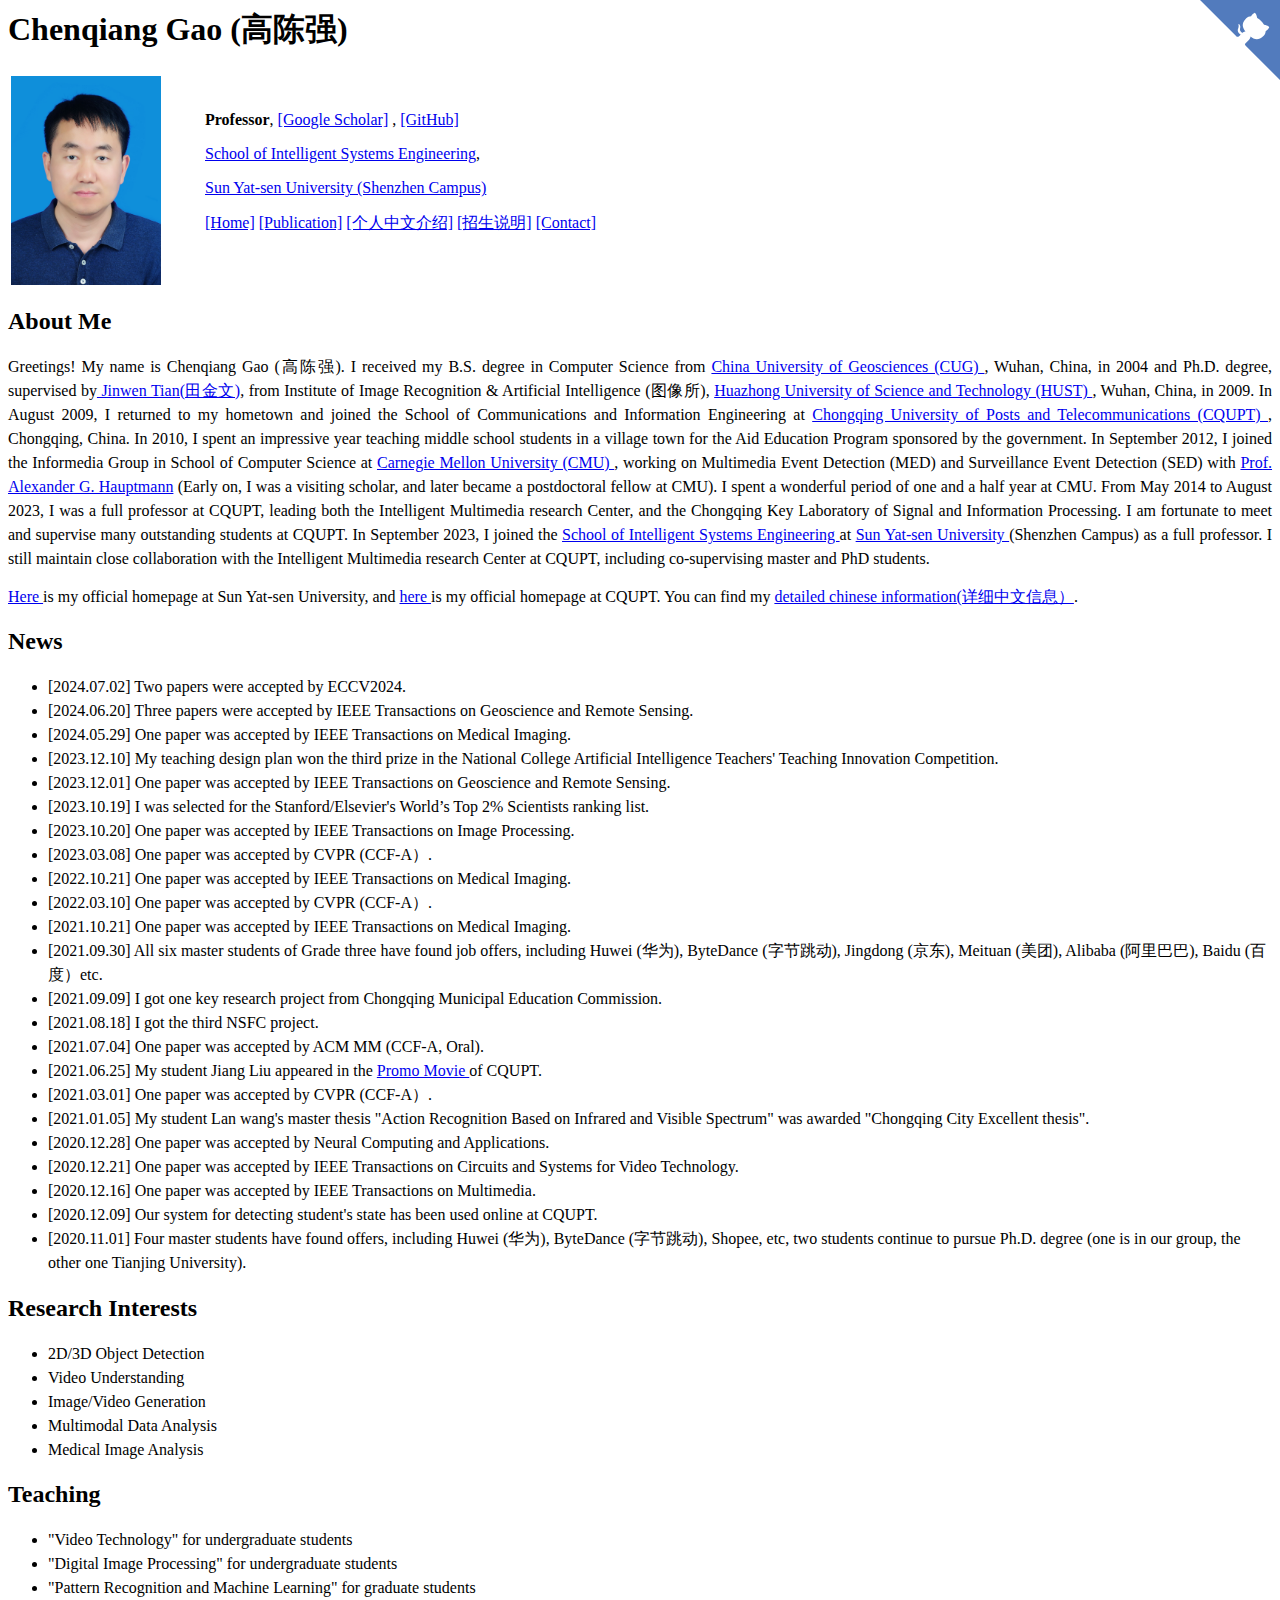
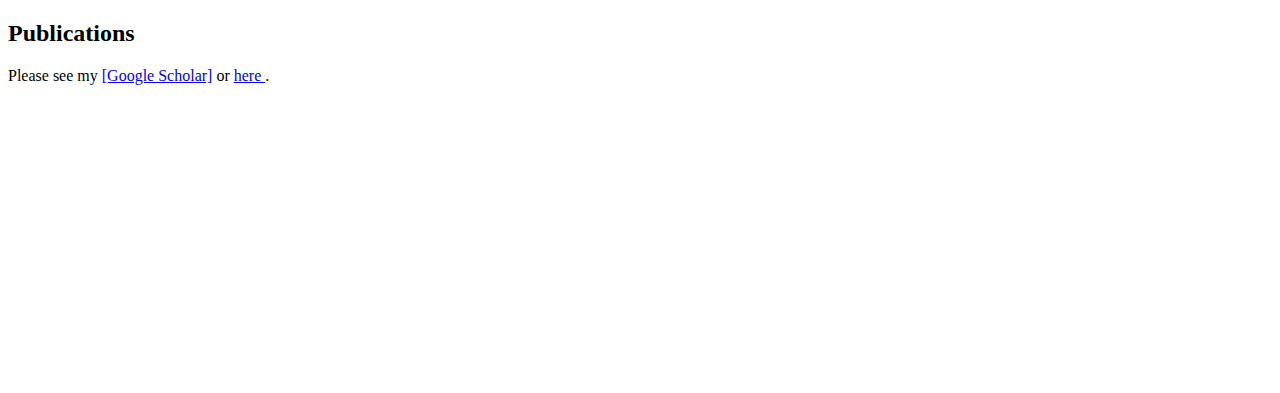
==== index.html @ b5968833 "update publication" ====
<html xmlns="http://www.w3.org/1999/xhtml" xml:lang="en"><head>
<meta http-equiv="Content-Type" content="text/html;charset=utf-8">
<meta name="keywords" content="Chenqiang Gao, Chenqiang Gao homepage, Chongqing University of Posts and Telecommunications">
<meta name="description" content="Chenqiang Gao's homepage">
<link rel="stylesheet" href="jemdoc.css" type="text/css">
<title>Chenqiang Gao's homepage</title>
</head>
<body>
<a href="https://github.com/gaocq" class="github-corner"><svg width="80" height="80" viewBox="0 0 250 250" style="fill:#527bbd; color:#fff; position: absolute; top: 0; border: 0; right: 0;"><path d="M0,0 L115,115 L130,115 L142,142 L250,250 L250,0 Z"></path><path d="M128.3,109.0 C113.8,99.7 119.0,89.6 119.0,89.6 C122.0,82.7 120.5,78.6 120.5,78.6 C119.2,72.0 123.4,76.3 123.4,76.3 C127.3,80.9 125.5,87.3 125.5,87.3 C122.9,97.6 130.6,101.9 134.4,103.2" fill="currentColor" style="transform-origin: 130px 106px;" class="octo-arm"></path><path d="M115.0,115.0 C114.9,115.1 118.7,116.5 119.8,115.4 L133.7,101.6 C136.9,99.2 139.9,98.4 142.2,98.6 C133.8,88.0 127.5,74.4 143.8,58.0 C148.5,53.4 154.0,51.2 159.7,51.0 C160.3,49.4 163.2,43.6 171.4,40.1 C171.4,40.1 176.1,42.5 178.8,56.2 C183.1,58.6 187.2,61.8 190.9,65.4 C194.5,69.0 197.7,73.2 200.1,77.6 C213.8,80.2 216.3,84.9 216.3,84.9 C212.7,93.1 206.9,96.0 205.4,96.6 C205.1,102.4 203.0,107.8 198.3,112.5 C181.9,128.9 168.3,122.5 157.7,114.1 C157.9,116.9 156.7,120.9 152.7,124.9 L141.0,136.5 C139.8,137.7 141.6,141.9 141.8,141.8 Z" fill="currentColor" class="octo-body"></path></svg></a>
<div id="layout-content">
<div id="toptitle">
<h1>Chenqiang Gao (高陈强)</h1>
</div>

<table>
<tbody><tr>
<td><img src="imgs/gaocq-photo.jpg" width="150"></td> <!--width="275" height="300"-->
<td><ul>
<p>
<p><b>Professor</b>,  
<a href="https://scholar.google.com/citations?user=YiVDoL0AAAAJ&hl=zh-CN">[Google Scholar]</a> ,  
<a href="https://github.com/gaocq">[GitHub]</a> 
</p>
<p><a href="https://ise.sysu.edu.cn/"> School of Intelligent Systems Engineering</a>, </p>
<p><a href="https://www.sysu.edu.cn/"> Sun Yat-sen University (Shenzhen Campus)</a> </p>
<a href="index.html">[Home]</a>  
<a href="publication.html">[Publication]</a>  
<a href="detailed_info.html">[个人中文介绍]</a>  
<a href="join_us.html">[招生说明]</a>  
<a href="contact.html">[Contact]</a>  
</p>
</ul><td>
</tr>
</tbody>
</table>


<h2>About Me</h2>
<p style="text-align:justify; text-justify:inter-ideograph; line-height: 1.5;">
Greetings! My name is Chenqiang Gao (高陈强). I received my B.S. degree in Computer Science from <a href="https://en.cug.edu.cn/"> China University of Geosciences (CUG) </a>, Wuhan, China, in 2004 and Ph.D. degree, supervised by<a href="http://aia.hust.edu.cn/info/1126/3568.htm"> Jinwen Tian(田金文)</a>, from Institute of Image Recognition & Artificial Intelligence (图像所), <a href="http://english.hust.edu.cn/"> Huazhong University of Science and Technology (HUST) </a>, Wuhan, China, in 2009. In August 2009, I returned to my hometown and joined the School of Communications and Information Engineering at <a href="http://english.cqupt.edu.cn/"> Chongqing University of Posts and Telecommunications (CQUPT) </a>, Chongqing, China. In 2010, I spent an impressive year teaching middle school students in a village town for the Aid Education Program sponsored by the government. In September 2012, I joined the  Informedia Group in School of Computer Science at <a href="https://www.cmu.edu/"> Carnegie Mellon University (CMU) </a>, working on Multimedia Event Detection (MED) and Surveillance Event Detection (SED) with <a href="http://www.cs.cmu.edu/~alex/">Prof. Alexander G. Hauptmann</a> (Early on, I was a visiting scholar, and later became a postdoctoral fellow at CMU). I spent a wonderful period of one and a half year at CMU. From May 2014 to August 2023, I was a full professor at CQUPT, leading both the Intelligent Multimedia research Center, and the Chongqing Key Laboratory of Signal and Information Processing. I am fortunate to meet and supervise many outstanding students at CQUPT. In September 2023, I joined the <a href="https://ise.sysu.edu.cn/"> School of Intelligent Systems Engineering </a> at <a href="https://www.sysu.edu.cn/"> Sun Yat-sen University </a> (Shenzhen Campus) as a full professor. I still maintain close collaboration with the Intelligent Multimedia research Center at CQUPT, including co-supervising master and PhD students.   
</p>
<p>
<a href="https://ise.sysu.edu.cn/teacher/teacher01/1411154.htm"> Here </a>is my official homepage at Sun Yat-sen University, and 
<a href="https://faculty.cqupt.edu.cn/gaocq/zh_CN/index.htm"> here </a>is my official homepage at CQUPT. 
You can find my <a href="detailed_info.html"> detailed chinese information(详细中文信息）</a>.
 </p>
<h2>News</h2>
<ul>
<li style="line-height: 1.5;">[2024.07.02] Two papers were accepted by ECCV2024.</li>
<li style="line-height: 1.5;">[2024.06.20] Three papers were accepted by IEEE Transactions on Geoscience and Remote Sensing.</li>
<li style="line-height: 1.5;">[2024.05.29] One paper was accepted by IEEE Transactions on Medical Imaging.</li>
<li style="line-height: 1.5;">[2023.12.10] My teaching design plan won the third prize in the National College Artificial Intelligence Teachers' Teaching Innovation Competition.</li>
<li style="line-height: 1.5;">[2023.12.01] One paper was accepted by IEEE Transactions on Geoscience and Remote Sensing. </li>
<li style="line-height: 1.5;">[2023.10.19] I was selected for the Stanford/Elsevier's World’s Top 2% Scientists ranking list. </li>
<li style="line-height: 1.5;">[2023.10.20] One paper was accepted by IEEE Transactions on Image Processing.</li>
<li style="line-height: 1.5;">[2023.03.08] One paper was accepted by CVPR (CCF-A）.</li>
<li style="line-height: 1.5;">[2022.10.21] One paper was accepted by IEEE Transactions on Medical Imaging.</li>
<li style="line-height: 1.5;">[2022.03.10] One paper was accepted by CVPR (CCF-A）.</li>
<li style="line-height: 1.5;">[2021.10.21] One paper was accepted by IEEE Transactions on Medical Imaging.</li>
<li style="line-height: 1.5;">[2021.09.30] All six master students of Grade three have found job offers, including Huwei (华为), ByteDance (字节跳动), Jingdong (京东), Meituan (美团), Alibaba (阿里巴巴), Baidu (百度）etc.</li>
<li style="line-height: 1.5;">[2021.09.09] I got one key research project from Chongqing Municipal Education Commission. </li>
<li style="line-height: 1.5;">[2021.08.18] I got the third NSFC project. </li>
<li style="line-height: 1.5;">[2021.07.04] One paper was accepted by ACM MM (CCF-A, Oral).</li>
<li style="line-height: 1.5;">[2021.06.25] My student Jiang Liu appeared in the <a href="https://mp.weixin.qq.com/s/0lOU73rz1vw36aNnhFlCqg"> Promo Movie </a> of CQUPT.</li>
<li style="line-height: 1.5;">[2021.03.01] One paper was accepted by CVPR (CCF-A）.</li>
<li style="line-height: 1.5;">[2021.01.05] My student Lan wang's master thesis "Action Recognition Based on Infrared and Visible Spectrum" was awarded "Chongqing City Excellent thesis".</li>
<li style="line-height: 1.5;">[2020.12.28] One paper was accepted by Neural Computing and Applications.</li>
<li style="line-height: 1.5;">[2020.12.21] One paper was accepted by IEEE Transactions on Circuits and Systems for Video Technology.</li>
<li style="line-height: 1.5;">[2020.12.16] One paper was accepted by IEEE Transactions on Multimedia.</li>
<li style="line-height: 1.5;">[2020.12.09] Our system for detecting student's state has been used online at CQUPT.</li>
<li style="line-height: 1.5;">[2020.11.01] Four master students have found offers, including Huwei (华为), ByteDance (字节跳动), Shopee, etc, two students continue to pursue Ph.D. degree (one is in our group, the other one Tianjing University).</li>
</ul>

<h2>Research Interests</h2>
<ul>
<li style="line-height: 1.5;">2D/3D Object Detection</li>
<li style="line-height: 1.5;">Video Understanding</li>	
<li style="line-height: 1.5;">Image/Video Generation</li>	
<li style="line-height: 1.5;">Multimodal Data Analysis</li>
<li style="line-height: 1.5;">Medical Image Analysis</li>
</ul>

<h2>Teaching</h2>
<ul>
    <li style="line-height: 1.5;">"Video Technology" for undergraduate students</li>
	<li style="line-height: 1.5;">"Digital Image Processing" for undergraduate students</li>
    <li style="line-height: 1.5;">"Pattern Recognition and Machine Learning" for graduate students</li>
</ul>

<h2>Publications</h2>
Please see my <a href="https://scholar.google.com/citations?user=YiVDoL0AAAAJ&hl=zh-CN">[Google Scholar]</a> or <a href="https://faculty.cqupt.edu.cn/gaocq/zh_CN/index.htm"> here </a>.
<div id="footer">
<div id="footer-text">
</div>
</div>
<div style='width:600px;height:300px;margin:0 auto' >
<script type="text/javascript" id="clustrmaps" src="//cdn.clustrmaps.com/map_v2.js?cl=ffffff&w=a&t=tt&d=cY2dOkzLw-wke-PGAQYMQM-8ryxldDTKJHFVQ4jz7ds"></script>
</div>
</body></html>
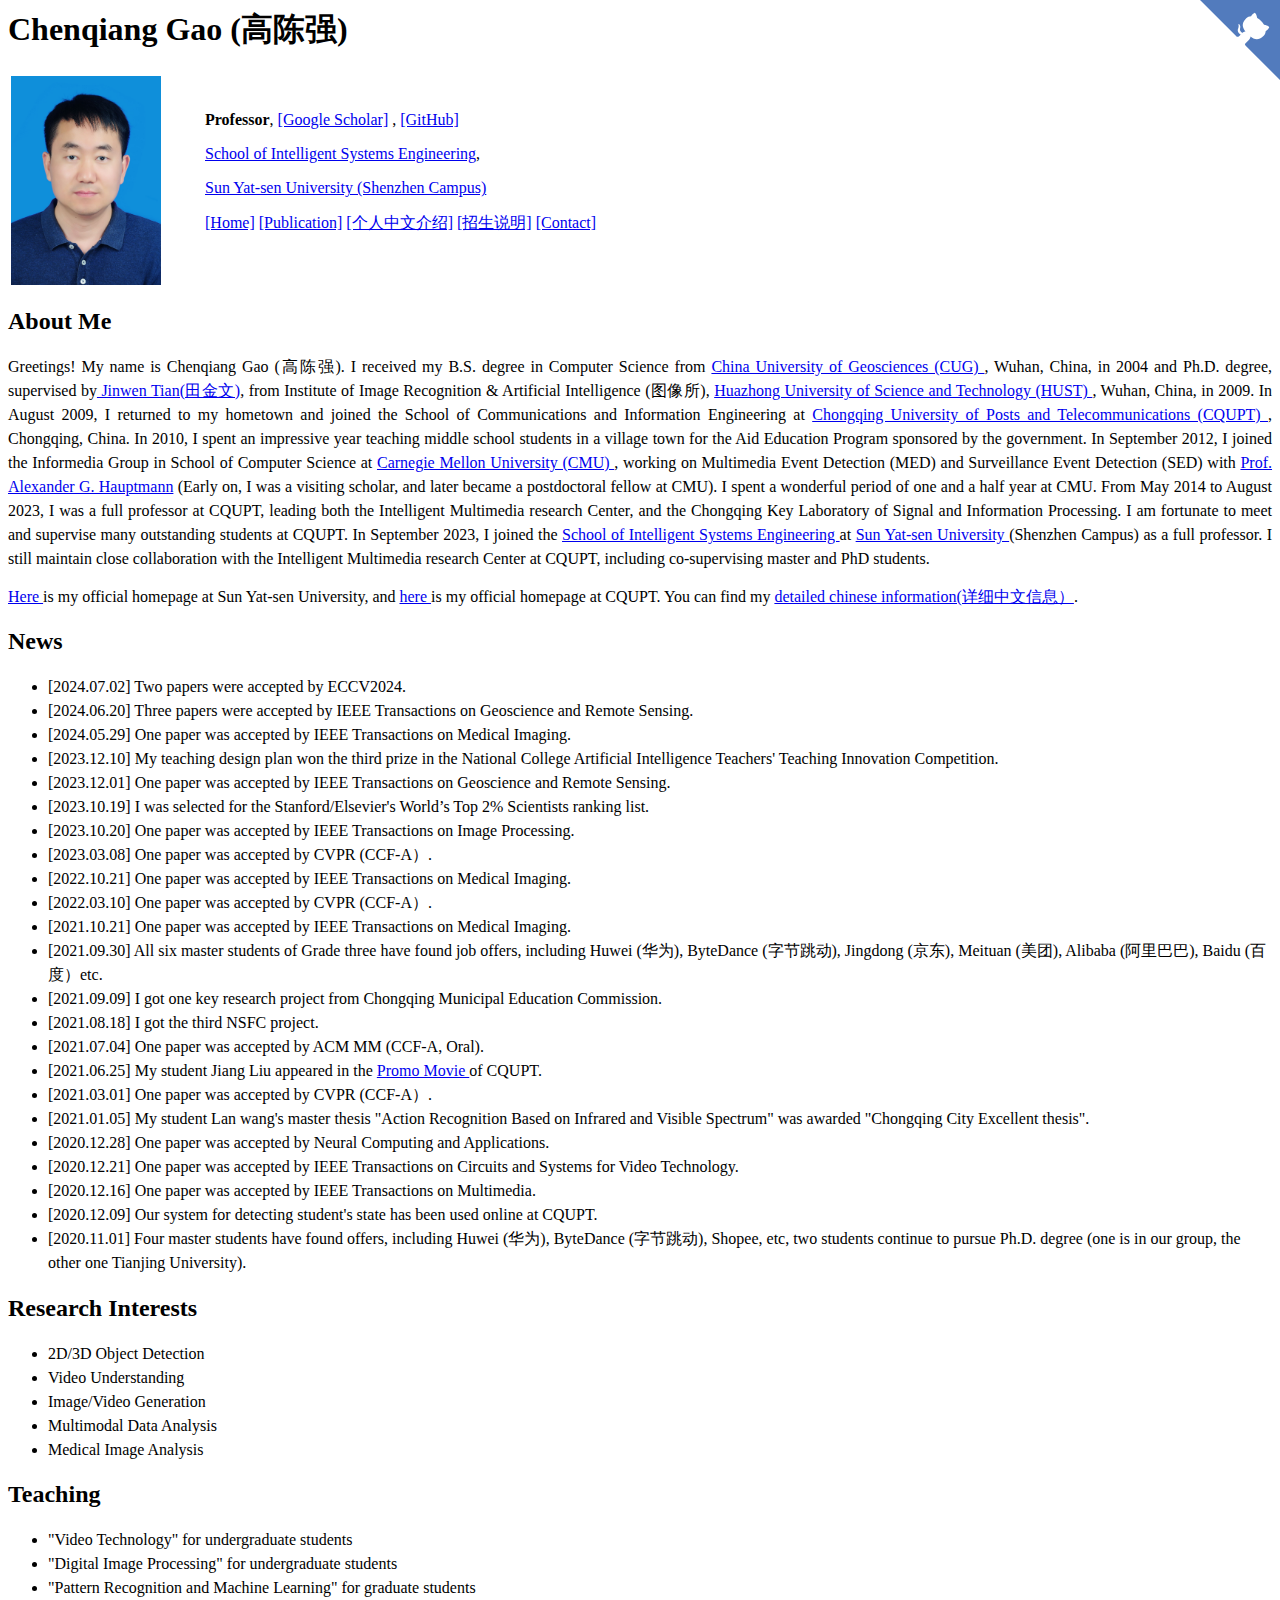
==== commit e5bd4971: "update home" ====
--- a/index.html
+++ b/index.html
@@ -87,8 +87,6 @@
     <li style="line-height: 1.5;">"Pattern Recognition and Machine Learning" for graduate students</li>
 </ul>
 
-<h2>Publications</h2>
-Please see my <a href="https://scholar.google.com/citations?user=YiVDoL0AAAAJ&hl=zh-CN">[Google Scholar]</a> or <a href="https://faculty.cqupt.edu.cn/gaocq/zh_CN/index.htm"> here </a>.
 <div id="footer">
 <div id="footer-text">
 </div>
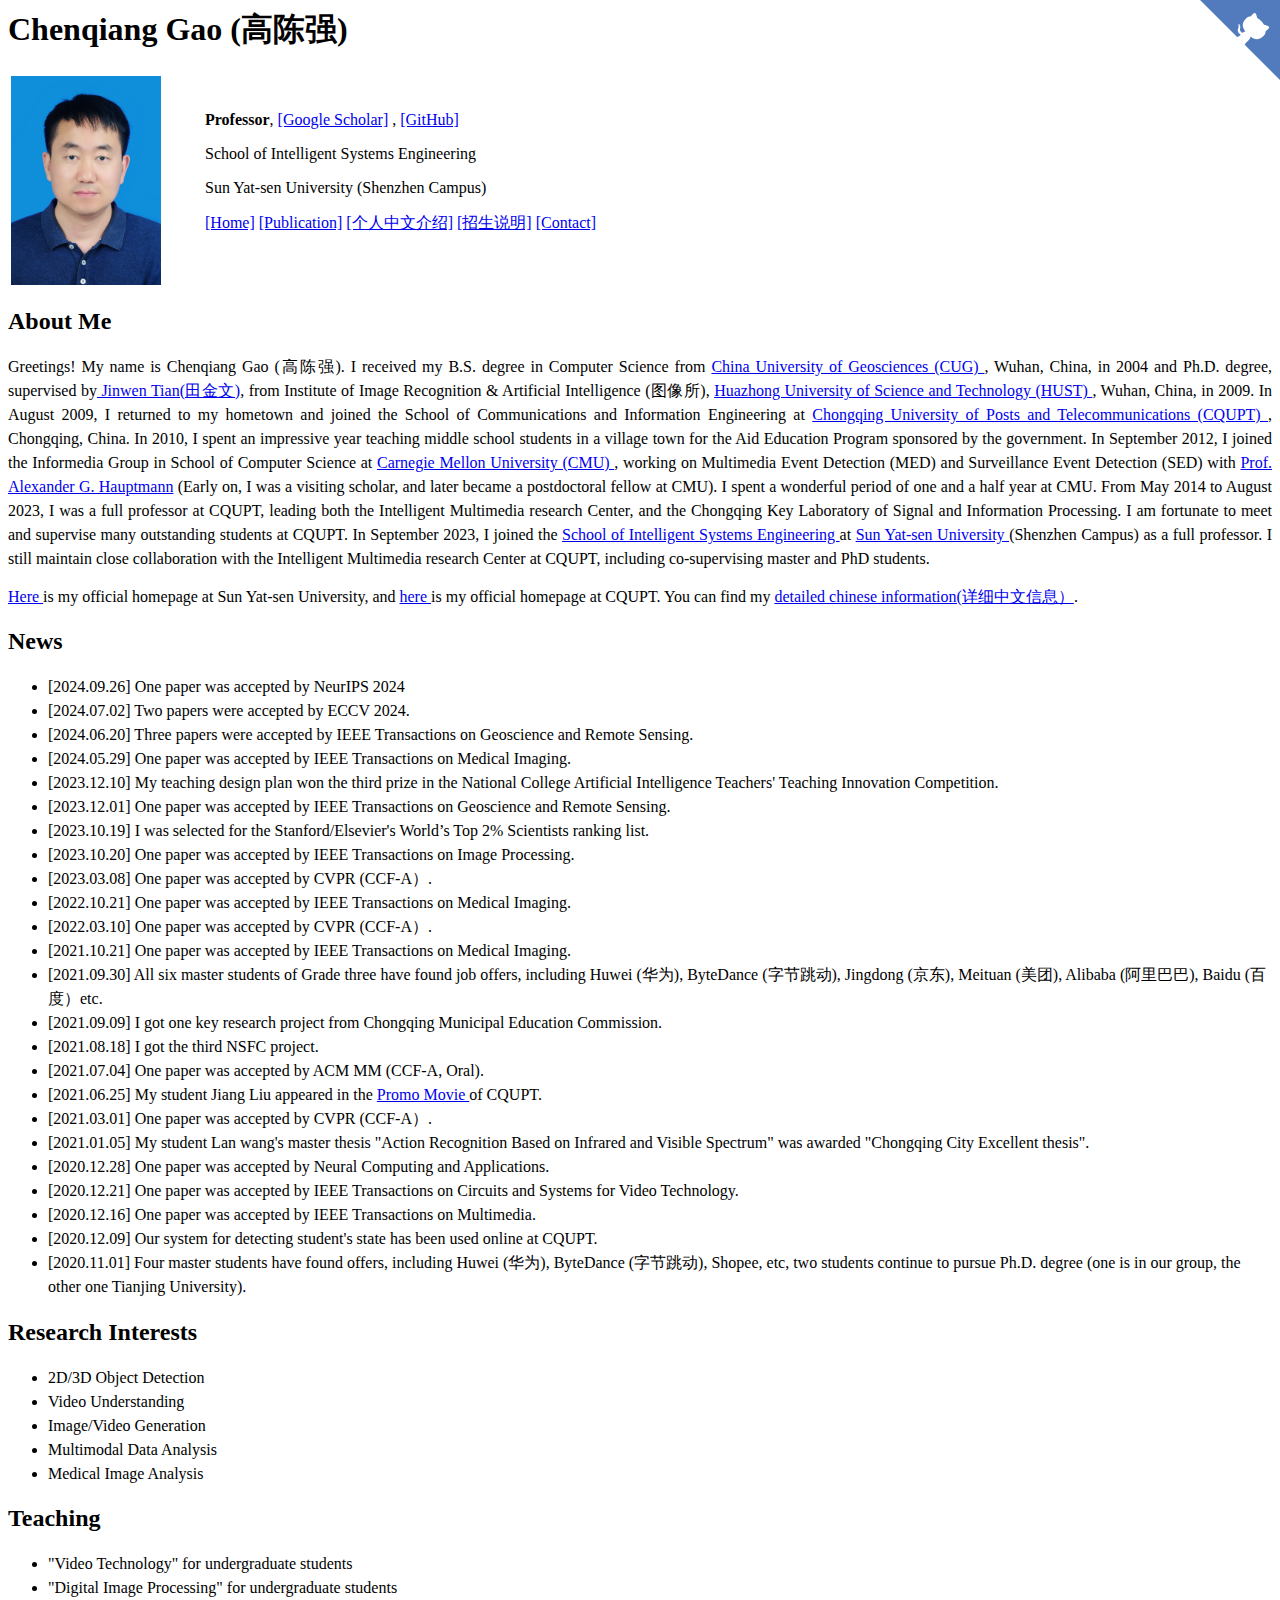
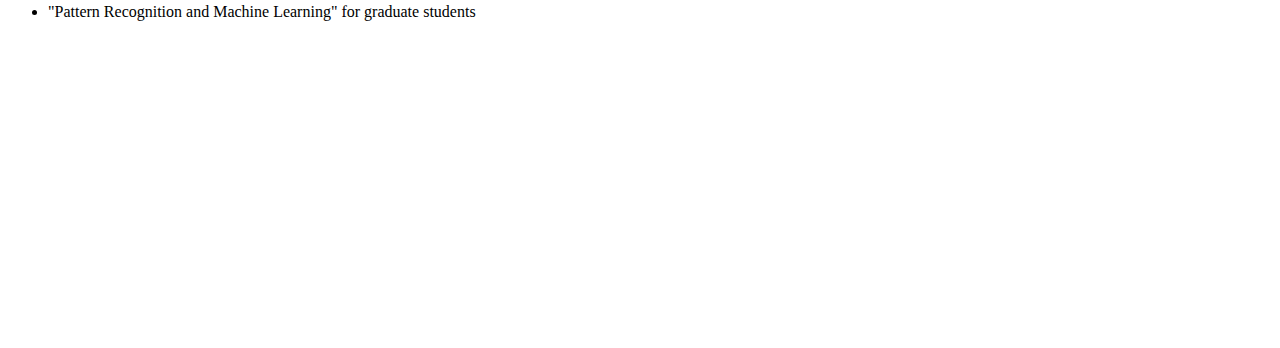
==== commit 92e7546a: "Update index.html" ====
--- a/index.html
+++ b/index.html
@@ -21,8 +21,8 @@
 <a href="https://scholar.google.com/citations?user=YiVDoL0AAAAJ&hl=zh-CN">[Google Scholar]</a> ,  
 <a href="https://github.com/gaocq">[GitHub]</a> 
 </p>
-<p><a href="https://ise.sysu.edu.cn/"> School of Intelligent Systems Engineering</a>, </p>
-<p><a href="https://www.sysu.edu.cn/"> Sun Yat-sen University (Shenzhen Campus)</a> </p>
+<p> School of Intelligent Systems Engineering </p>
+<p> Sun Yat-sen University (Shenzhen Campus)</p>
 <a href="index.html">[Home]</a>  
 <a href="publication.html">[Publication]</a>  
 <a href="detailed_info.html">[个人中文介绍]</a>  
@@ -46,7 +46,8 @@
  </p>
 <h2>News</h2>
 <ul>
-<li style="line-height: 1.5;">[2024.07.02] Two papers were accepted by ECCV2024.</li>
+<li style="line-height: 1.5;">[2024.09.26] One paper was accepted by NeurIPS 2024</li>
+<li style="line-height: 1.5;">[2024.07.02] Two papers were accepted by ECCV 2024.</li>
 <li style="line-height: 1.5;">[2024.06.20] Three papers were accepted by IEEE Transactions on Geoscience and Remote Sensing.</li>
 <li style="line-height: 1.5;">[2024.05.29] One paper was accepted by IEEE Transactions on Medical Imaging.</li>
 <li style="line-height: 1.5;">[2023.12.10] My teaching design plan won the third prize in the National College Artificial Intelligence Teachers' Teaching Innovation Competition.</li>
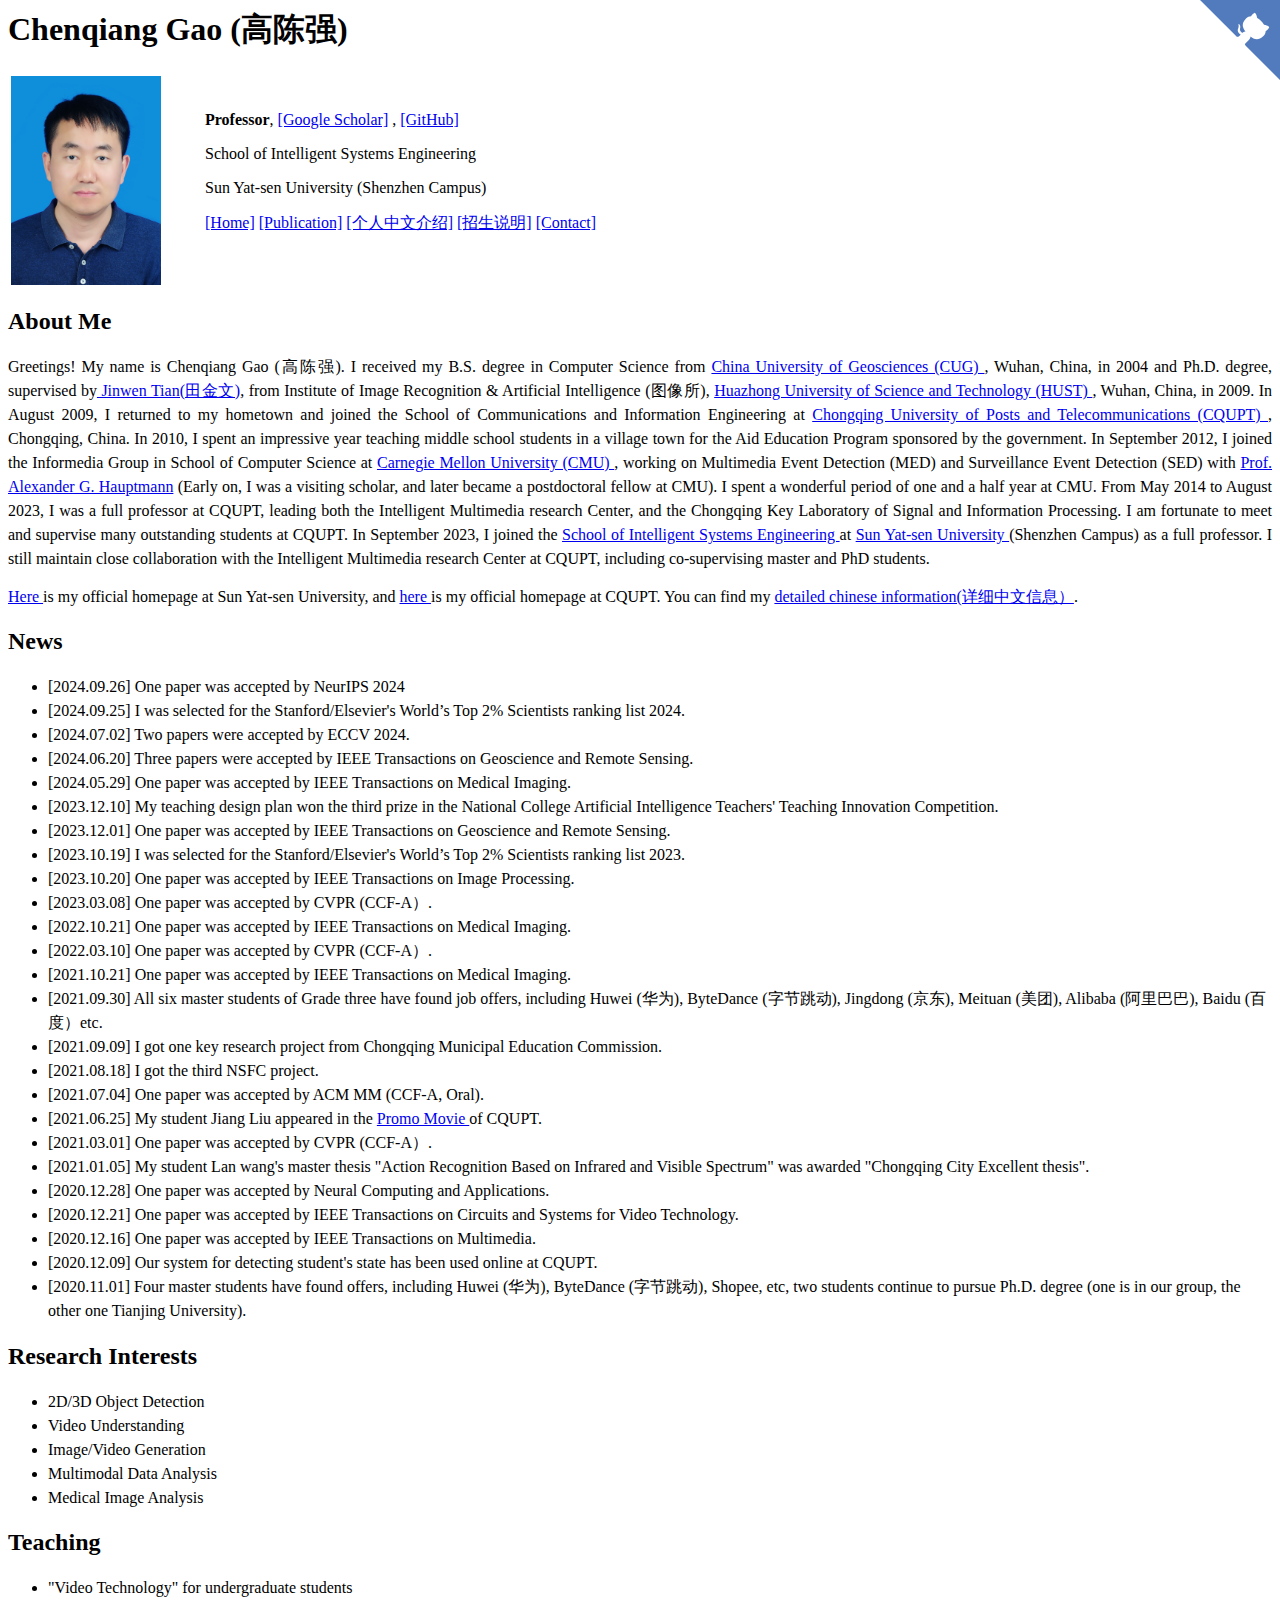
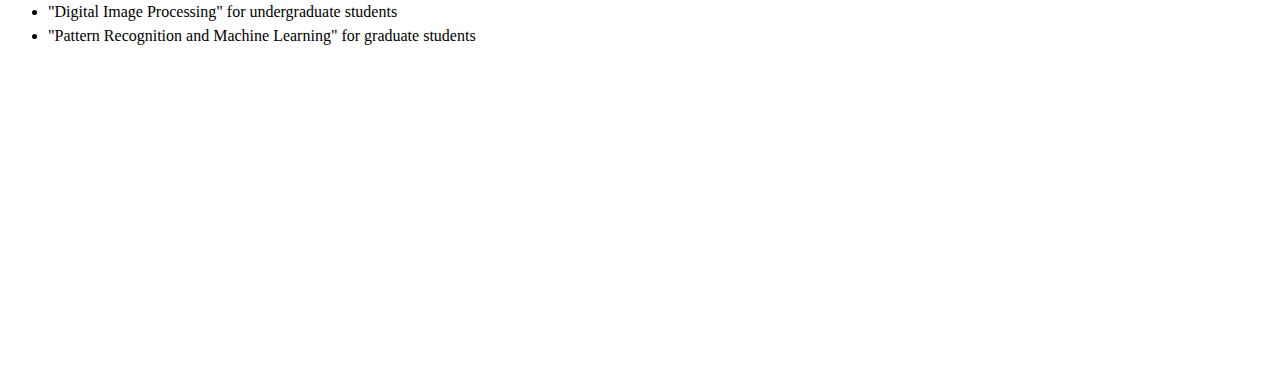
==== commit ba321148: "Update index.html" ====
--- a/index.html
+++ b/index.html
@@ -47,12 +47,13 @@
 <h2>News</h2>
 <ul>
 <li style="line-height: 1.5;">[2024.09.26] One paper was accepted by NeurIPS 2024</li>
+<li style="line-height: 1.5;">[2024.09.25] I was selected for the Stanford/Elsevier's World’s Top 2% Scientists ranking list 2024. </li>
 <li style="line-height: 1.5;">[2024.07.02] Two papers were accepted by ECCV 2024.</li>
 <li style="line-height: 1.5;">[2024.06.20] Three papers were accepted by IEEE Transactions on Geoscience and Remote Sensing.</li>
 <li style="line-height: 1.5;">[2024.05.29] One paper was accepted by IEEE Transactions on Medical Imaging.</li>
 <li style="line-height: 1.5;">[2023.12.10] My teaching design plan won the third prize in the National College Artificial Intelligence Teachers' Teaching Innovation Competition.</li>
 <li style="line-height: 1.5;">[2023.12.01] One paper was accepted by IEEE Transactions on Geoscience and Remote Sensing. </li>
-<li style="line-height: 1.5;">[2023.10.19] I was selected for the Stanford/Elsevier's World’s Top 2% Scientists ranking list. </li>
+<li style="line-height: 1.5;">[2023.10.19] I was selected for the Stanford/Elsevier's World’s Top 2% Scientists ranking list 2023. </li>
 <li style="line-height: 1.5;">[2023.10.20] One paper was accepted by IEEE Transactions on Image Processing.</li>
 <li style="line-height: 1.5;">[2023.03.08] One paper was accepted by CVPR (CCF-A）.</li>
 <li style="line-height: 1.5;">[2022.10.21] One paper was accepted by IEEE Transactions on Medical Imaging.</li>
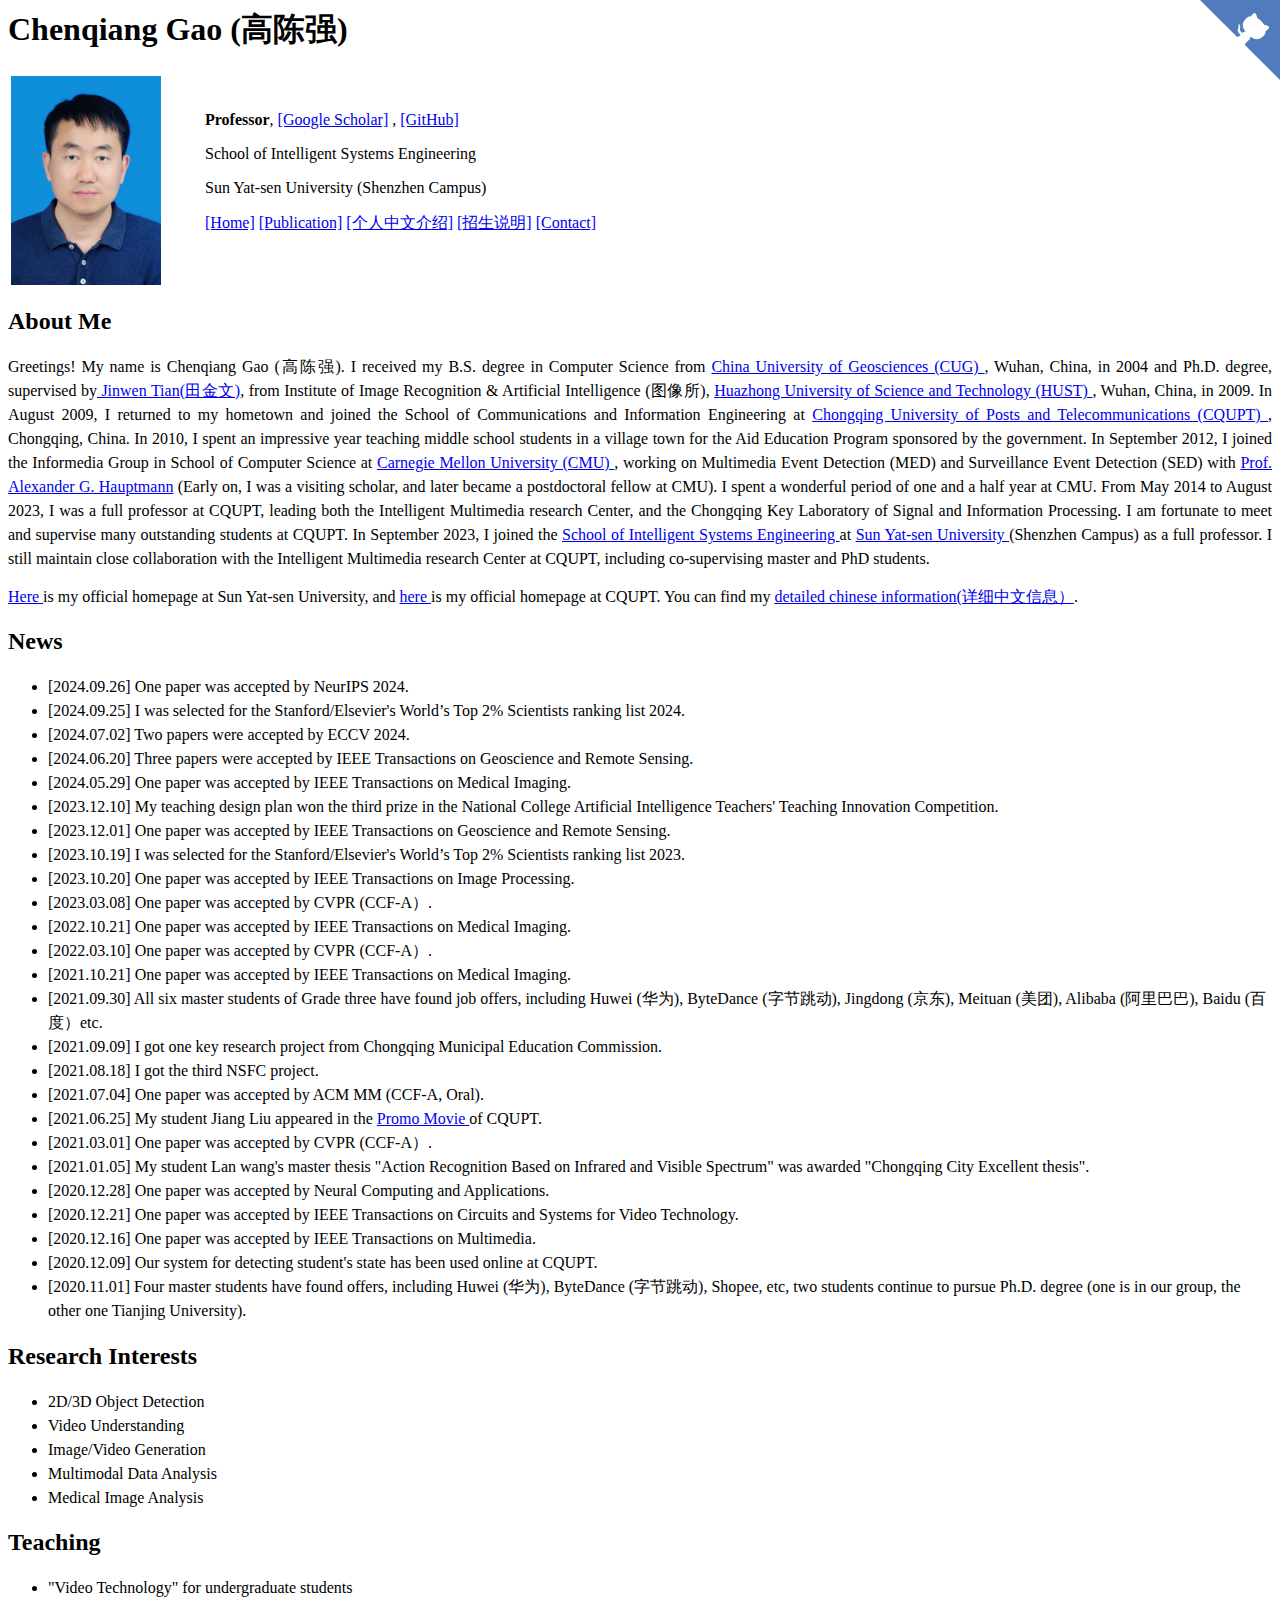
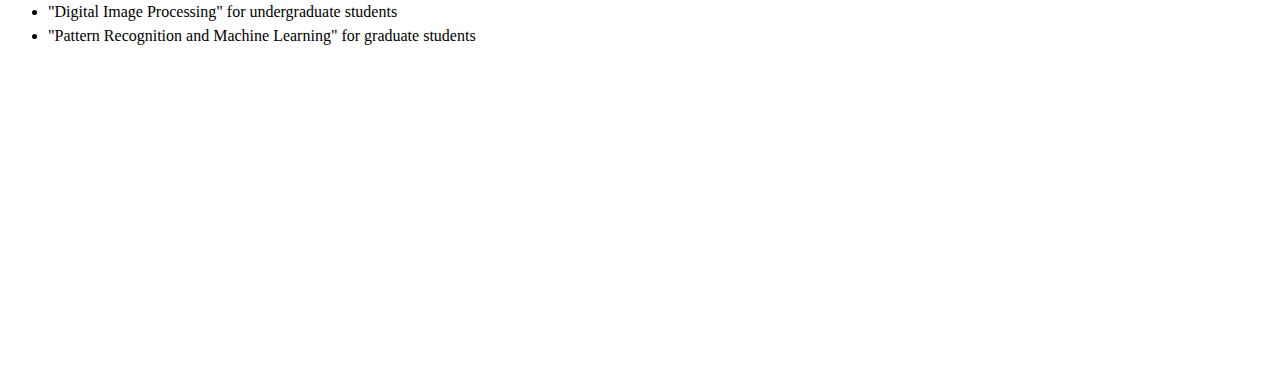
==== commit ed4612c7: "Update index.html" ====
--- a/index.html
+++ b/index.html
@@ -46,7 +46,7 @@
  </p>
 <h2>News</h2>
 <ul>
-<li style="line-height: 1.5;">[2024.09.26] One paper was accepted by NeurIPS 2024</li>
+<li style="line-height: 1.5;">[2024.09.26] One paper was accepted by NeurIPS 2024. </li>
 <li style="line-height: 1.5;">[2024.09.25] I was selected for the Stanford/Elsevier's World’s Top 2% Scientists ranking list 2024. </li>
 <li style="line-height: 1.5;">[2024.07.02] Two papers were accepted by ECCV 2024.</li>
 <li style="line-height: 1.5;">[2024.06.20] Three papers were accepted by IEEE Transactions on Geoscience and Remote Sensing.</li>
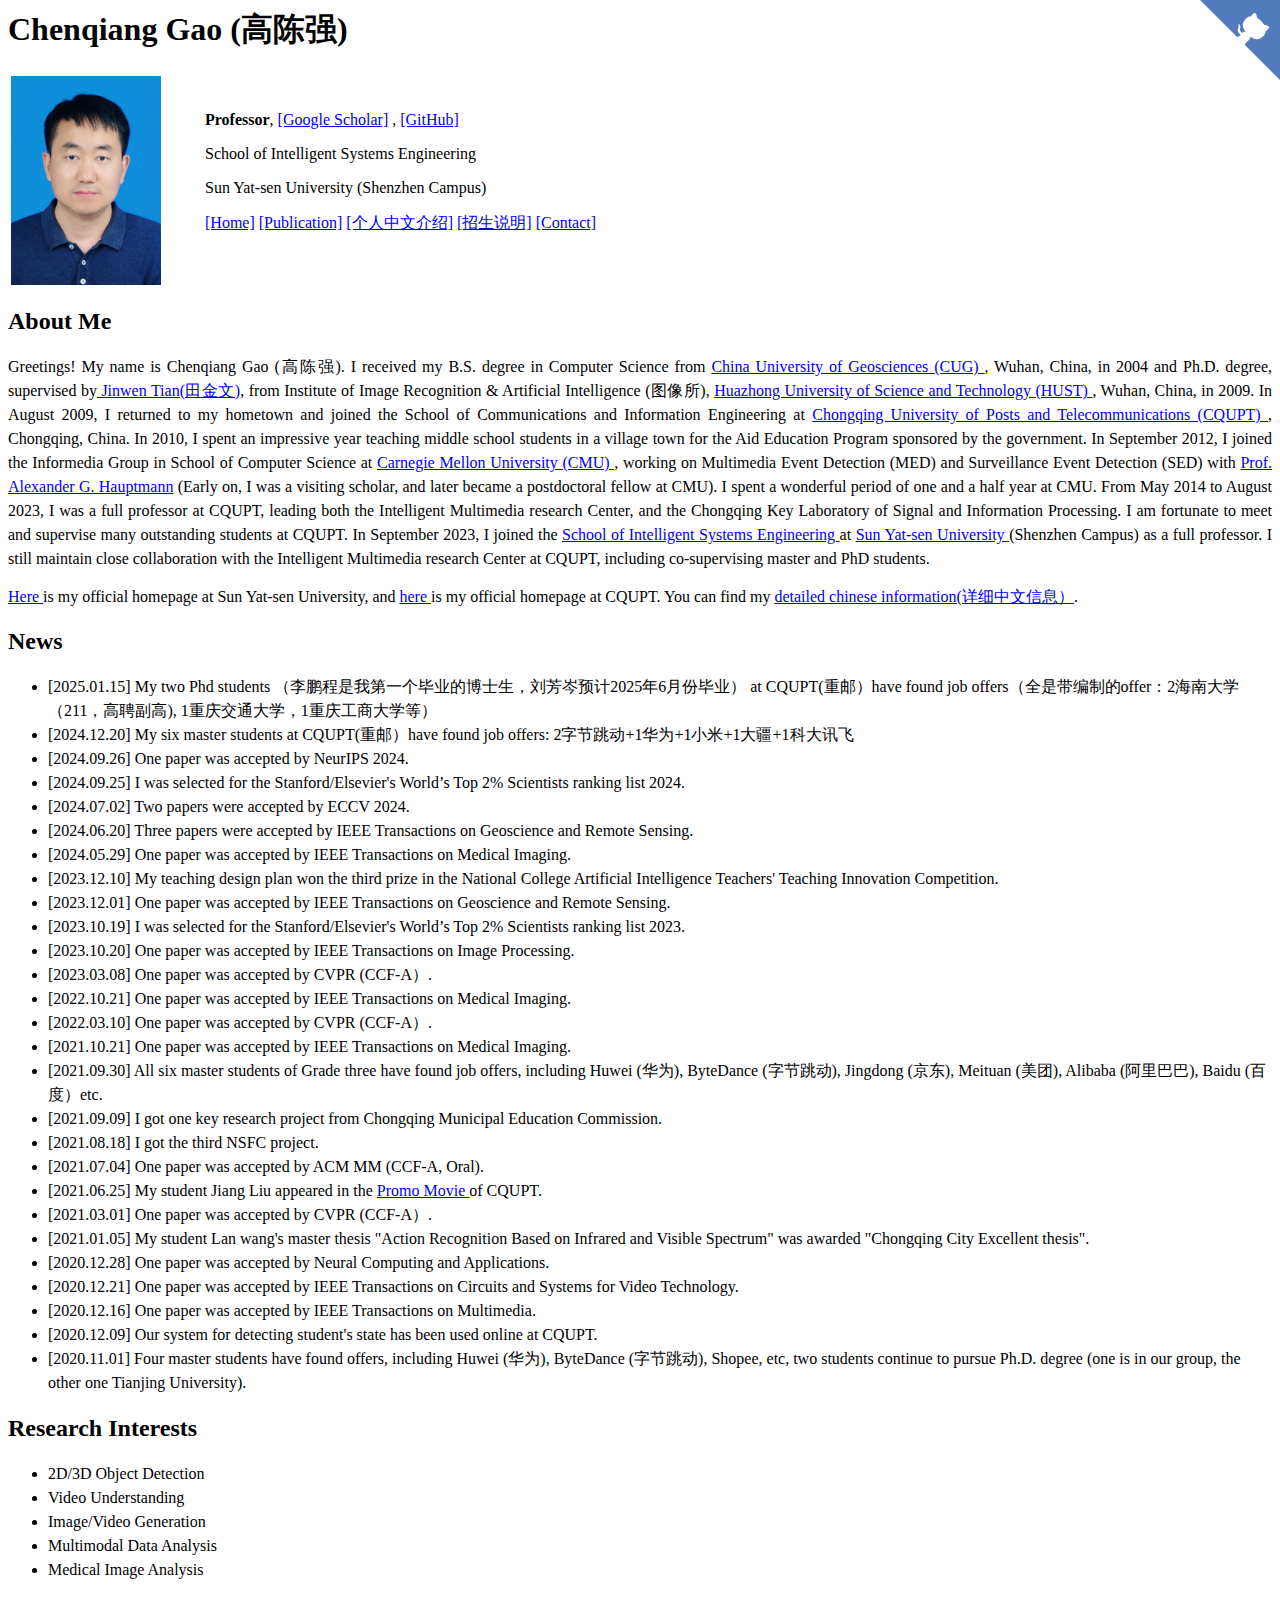
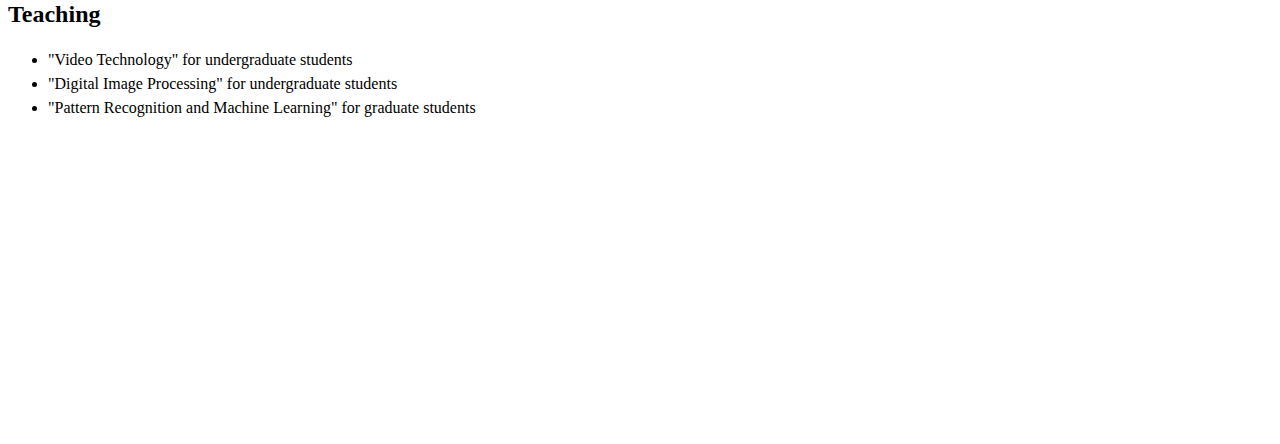
==== commit 5239ad3f: "Update index.html" ====
--- a/index.html
+++ b/index.html
@@ -46,6 +46,8 @@
  </p>
 <h2>News</h2>
 <ul>
+<li style="line-height: 1.5;">[2025.01.15] My two Phd students （李鹏程是我第一个毕业的博士生，刘芳岑预计2025年6月份毕业） at CQUPT(重邮）have found job offers（全是带编制的offer：2海南大学（211，高聘副高), 1重庆交通大学，1重庆工商大学等） </li>
+<li style="line-height: 1.5;">[2024.12.20] My six master students at CQUPT(重邮）have found job offers: 2字节跳动+1华为+1小米+1大疆+1科大讯飞 </li>
 <li style="line-height: 1.5;">[2024.09.26] One paper was accepted by NeurIPS 2024. </li>
 <li style="line-height: 1.5;">[2024.09.25] I was selected for the Stanford/Elsevier's World’s Top 2% Scientists ranking list 2024. </li>
 <li style="line-height: 1.5;">[2024.07.02] Two papers were accepted by ECCV 2024.</li>
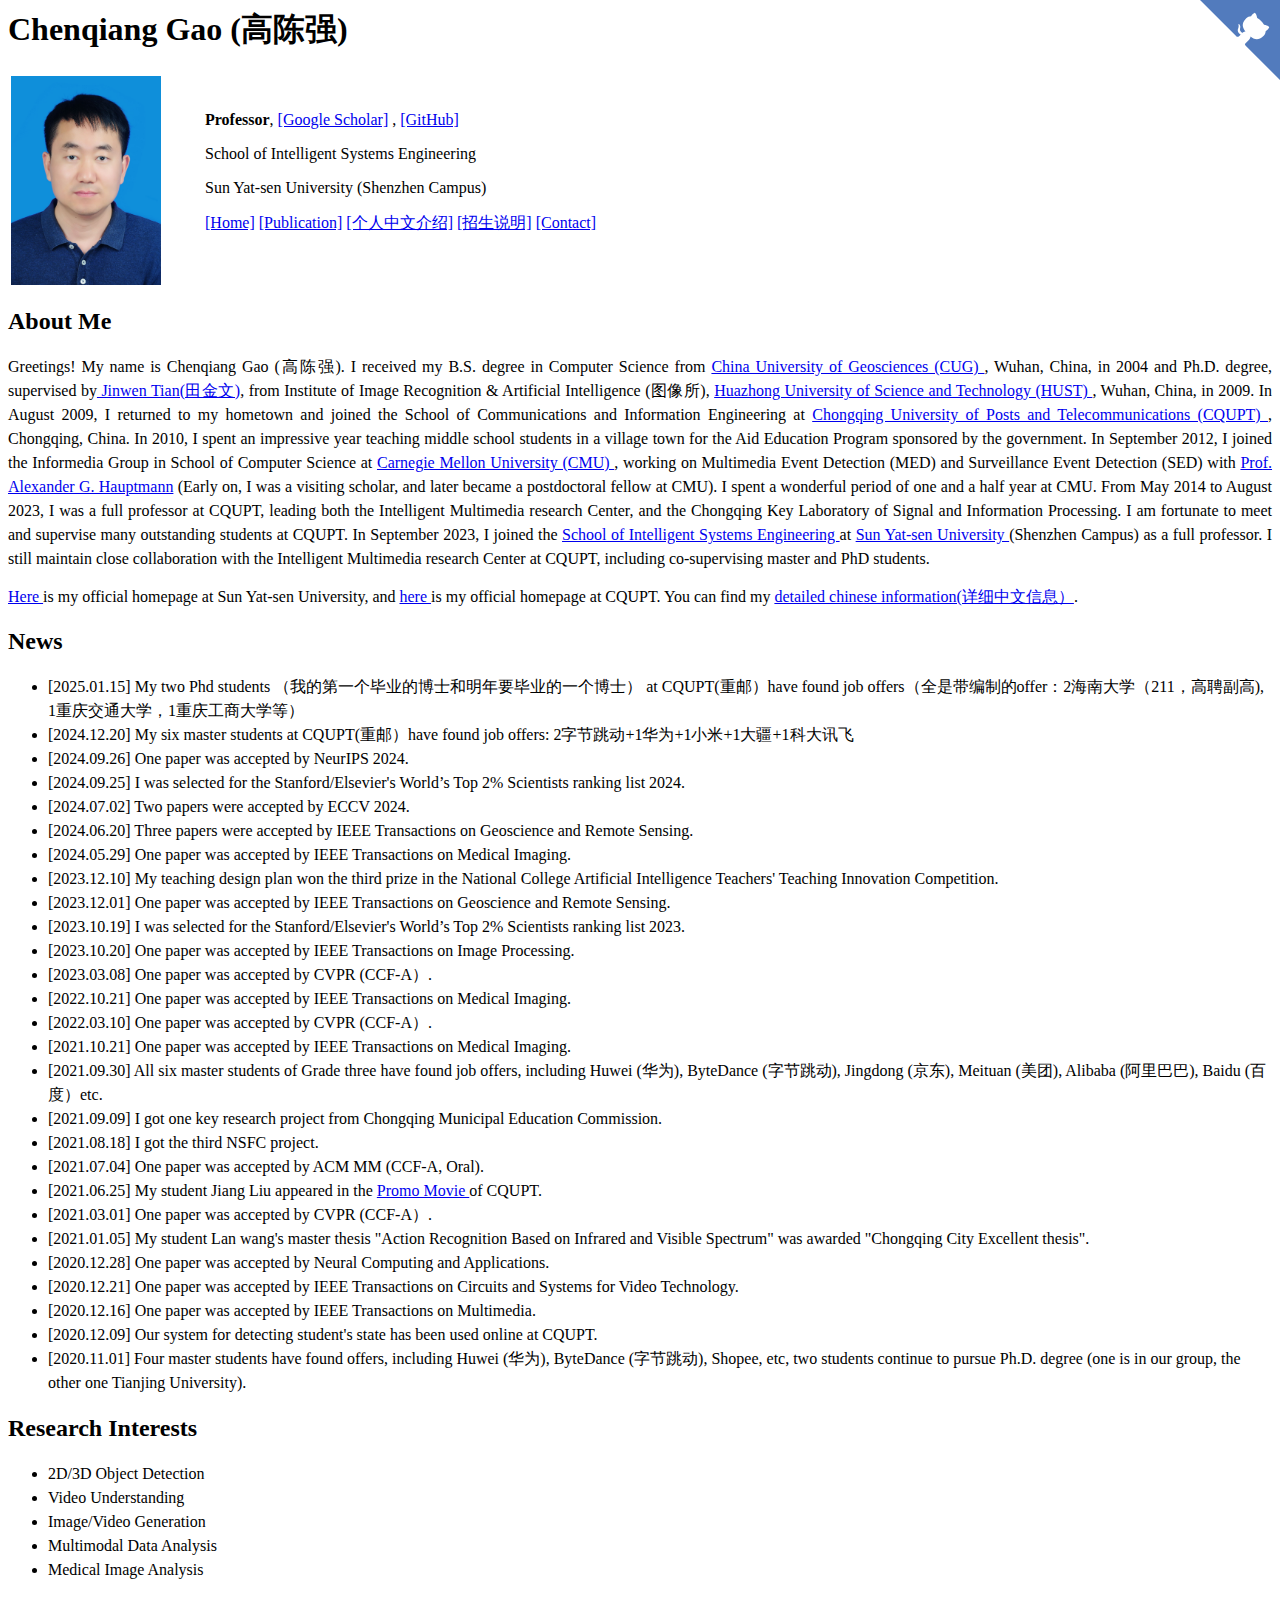
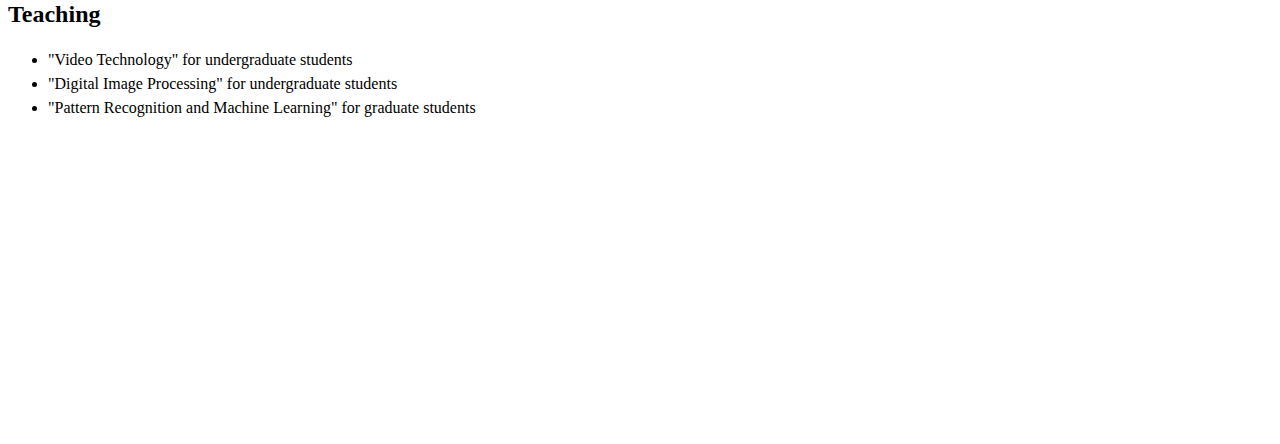
==== commit 645f9a73: "Update index.html" ====
--- a/index.html
+++ b/index.html
@@ -46,7 +46,7 @@
  </p>
 <h2>News</h2>
 <ul>
-<li style="line-height: 1.5;">[2025.01.15] My two Phd students （李鹏程是我第一个毕业的博士生，刘芳岑预计2025年6月份毕业） at CQUPT(重邮）have found job offers（全是带编制的offer：2海南大学（211，高聘副高), 1重庆交通大学，1重庆工商大学等） </li>
+<li style="line-height: 1.5;">[2025.01.15] My two Phd students （我的第一个毕业的博士和明年要毕业的一个博士） at CQUPT(重邮）have found job offers（全是带编制的offer：2海南大学（211，高聘副高), 1重庆交通大学，1重庆工商大学等） </li>
 <li style="line-height: 1.5;">[2024.12.20] My six master students at CQUPT(重邮）have found job offers: 2字节跳动+1华为+1小米+1大疆+1科大讯飞 </li>
 <li style="line-height: 1.5;">[2024.09.26] One paper was accepted by NeurIPS 2024. </li>
 <li style="line-height: 1.5;">[2024.09.25] I was selected for the Stanford/Elsevier's World’s Top 2% Scientists ranking list 2024. </li>
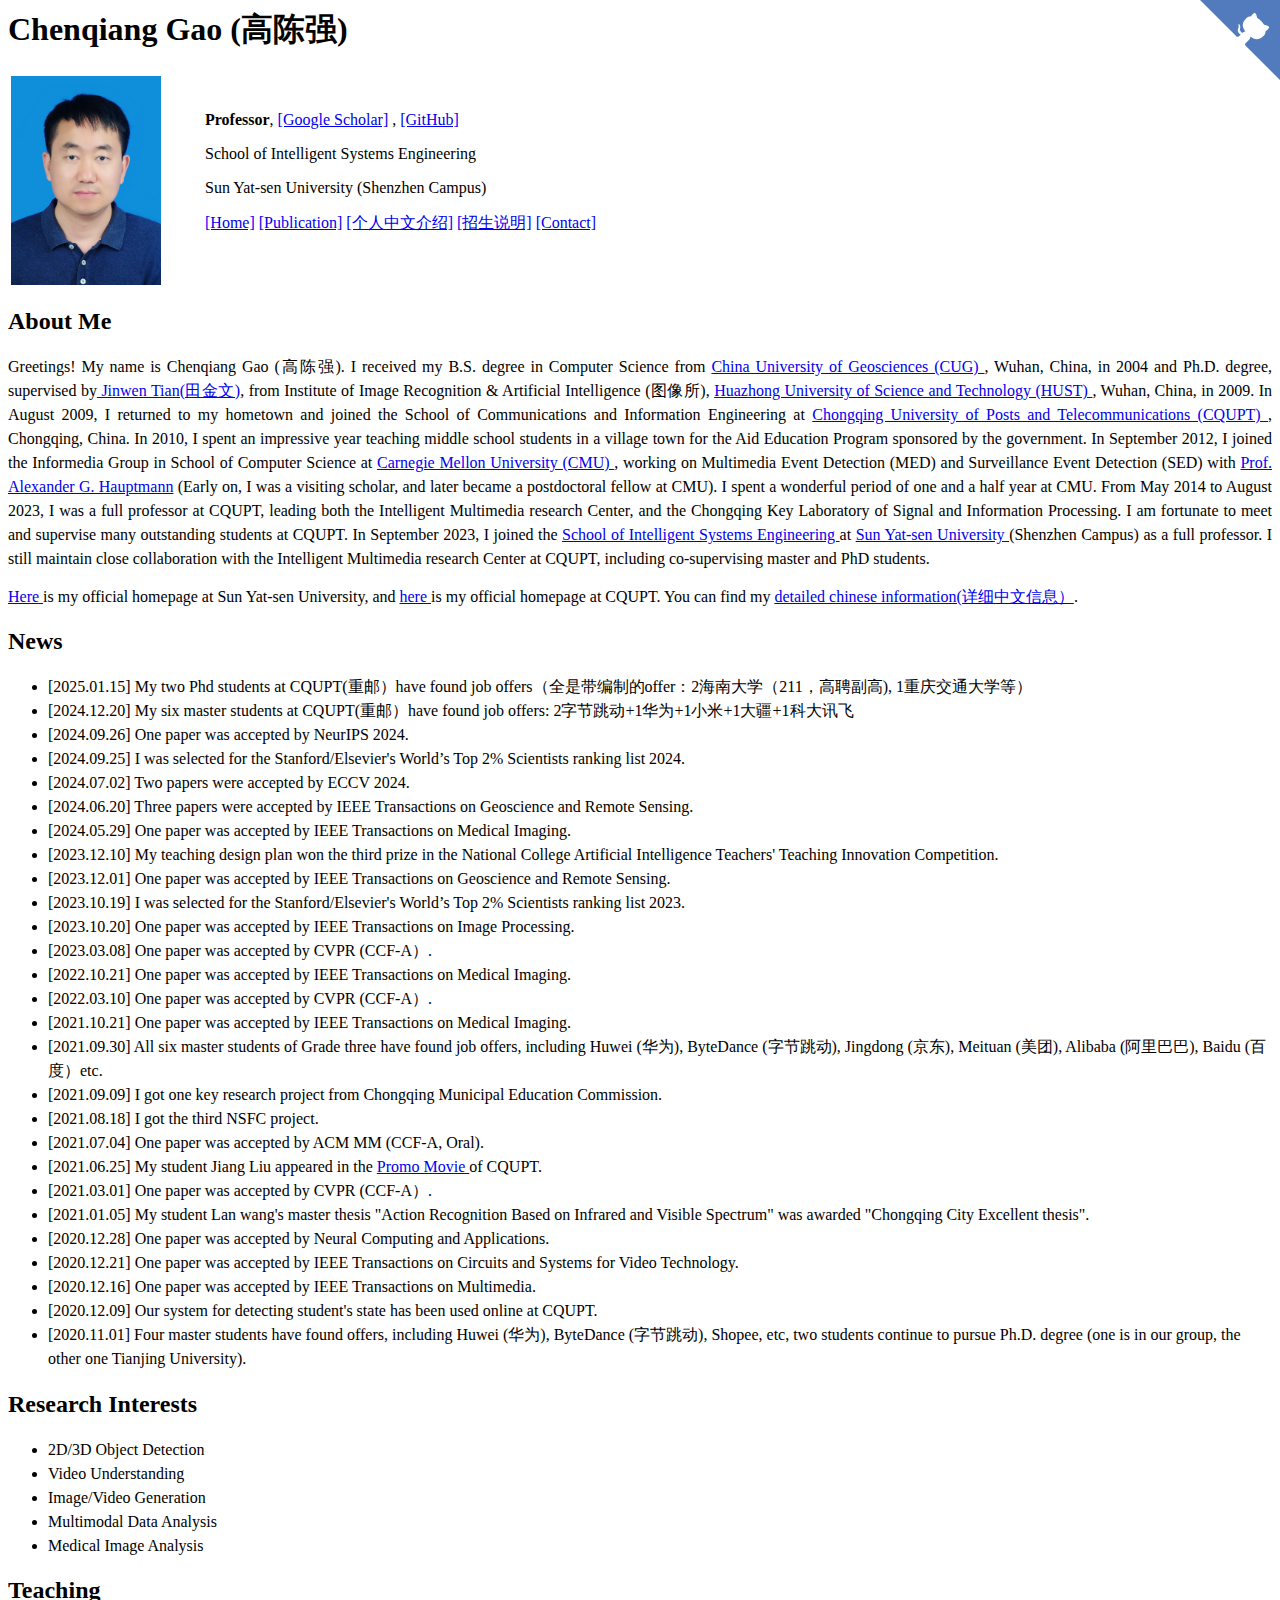
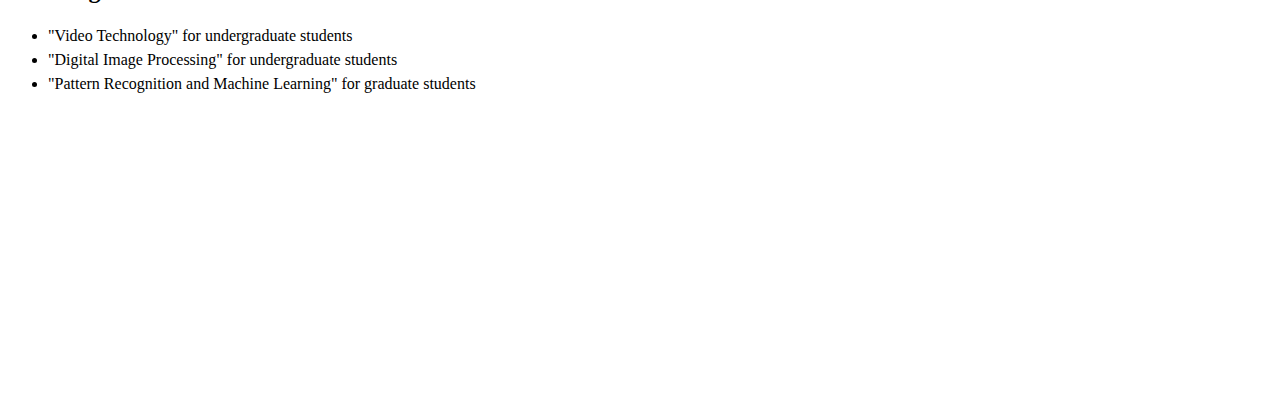
==== commit 853b2069: "Update index.html" ====
--- a/index.html
+++ b/index.html
@@ -46,7 +46,7 @@
  </p>
 <h2>News</h2>
 <ul>
-<li style="line-height: 1.5;">[2025.01.15] My two Phd students （我的第一个毕业的博士和明年要毕业的一个博士） at CQUPT(重邮）have found job offers（全是带编制的offer：2海南大学（211，高聘副高), 1重庆交通大学，1重庆工商大学等） </li>
+<li style="line-height: 1.5;">[2025.01.15] My two Phd students at CQUPT(重邮）have found job offers（全是带编制的offer：2海南大学（211，高聘副高), 1重庆交通大学等） </li>
 <li style="line-height: 1.5;">[2024.12.20] My six master students at CQUPT(重邮）have found job offers: 2字节跳动+1华为+1小米+1大疆+1科大讯飞 </li>
 <li style="line-height: 1.5;">[2024.09.26] One paper was accepted by NeurIPS 2024. </li>
 <li style="line-height: 1.5;">[2024.09.25] I was selected for the Stanford/Elsevier's World’s Top 2% Scientists ranking list 2024. </li>
